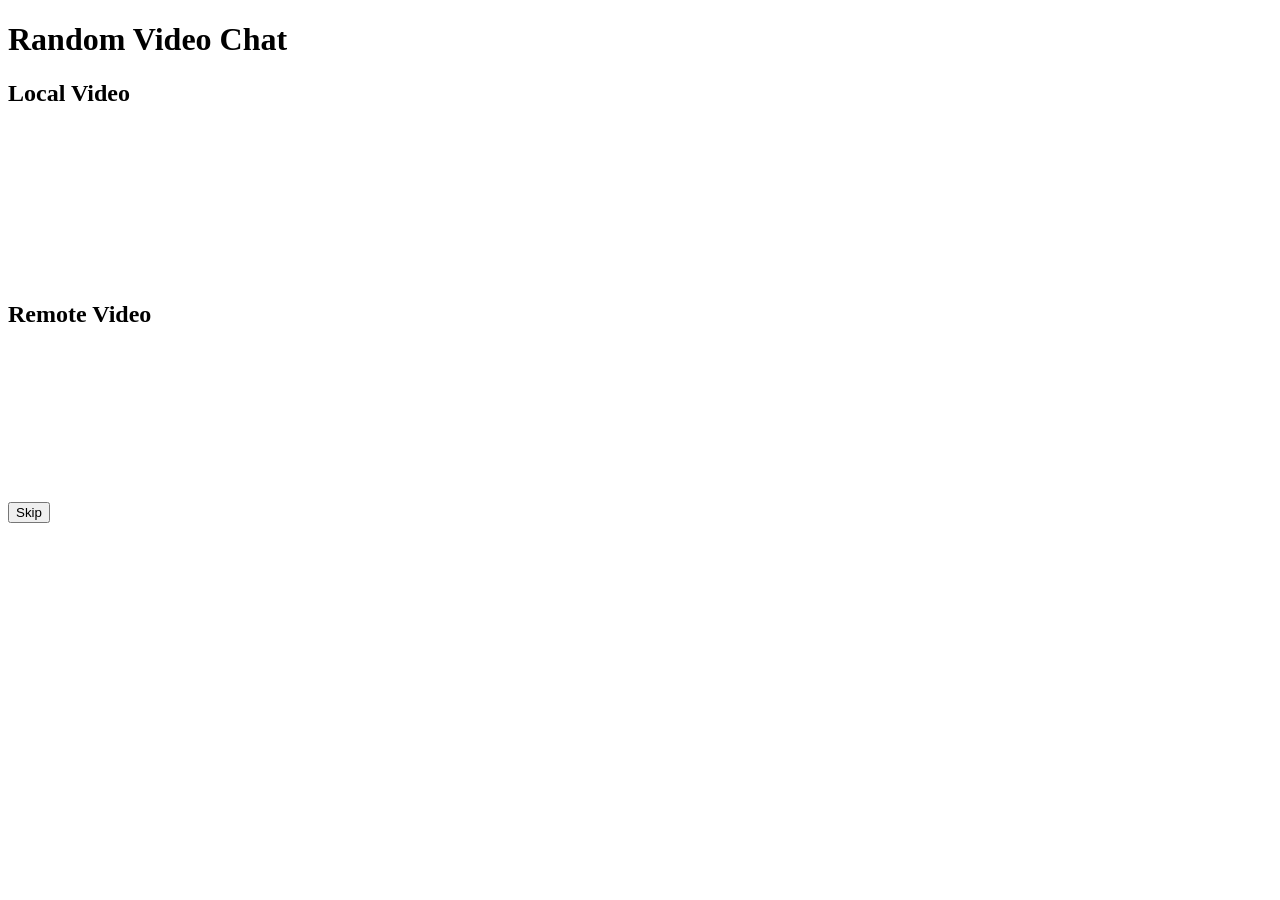
==== index.html @ 14423534 "works and solved webrtc glare" ====
<!DOCTYPE html>
<html>

<head>
<meta charset="UTF-8">
<title>Random Video Chat</title>
<link rel="stylesheet" href="/static/style.css">
</head>

<body>

<div class="container">

<h1>Random Video Chat</h1>

<div class="video-container">

<div class="video-wrapper">
<h2>Local Video</h2>
<video id="localVideo" autoplay muted playsinline></video>
</div>

<div class="video-wrapper">
<h2>Remote Video</h2>
<video id="remoteVideo" autoplay playsinline></video>
</div>

</div>

<div class="controls">
<button id="skipBtn" class="btn btn-secondary">Skip</button>
</div>

</div>

<script src="https://cdn.socket.io/4.7.5/socket.io.min.js"></script>
<script src="/static/script.js"></script>

</body>
</html>
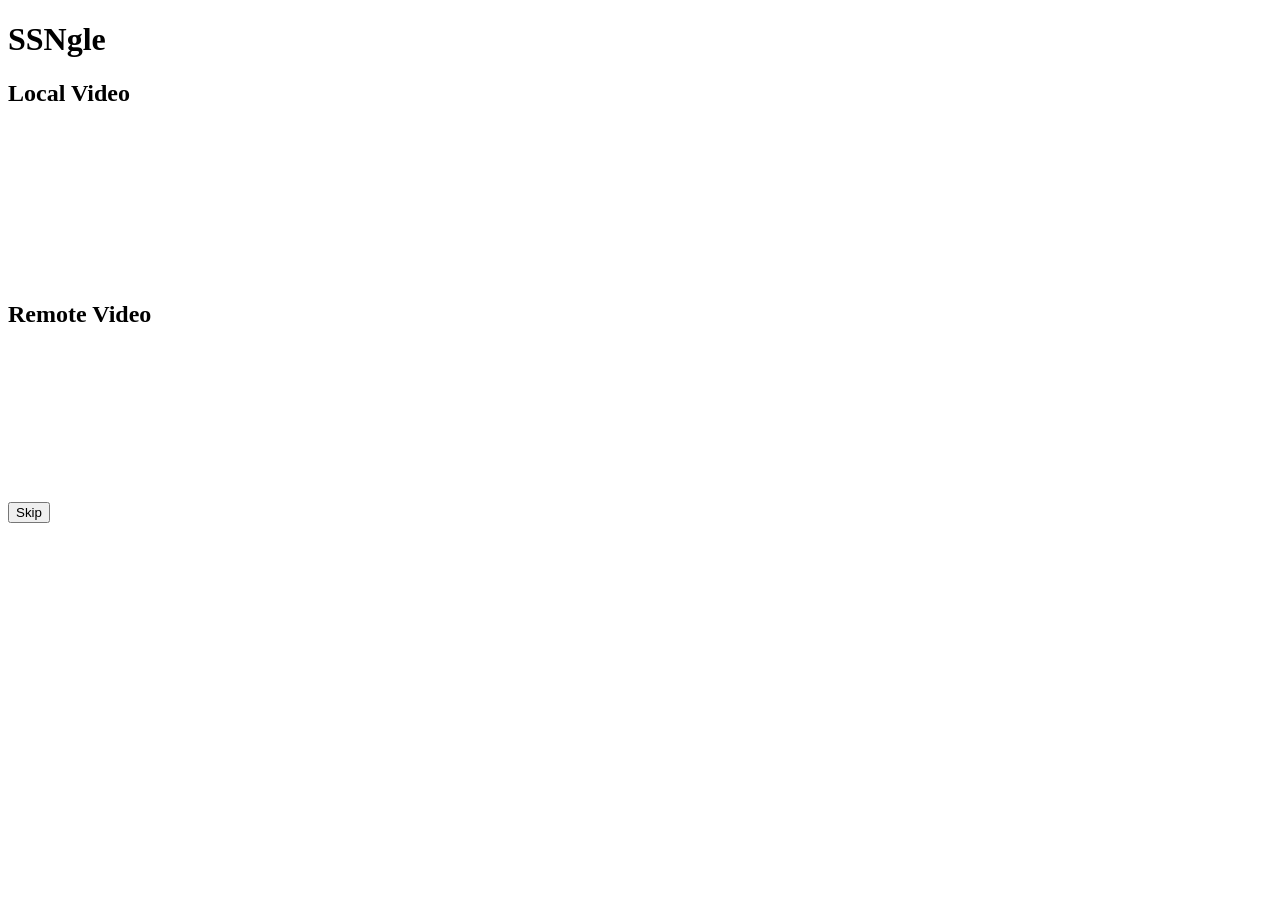
==== commit 31dbf1d5: "works dude" ====
--- a/index.html
+++ b/index.html
@@ -3,7 +3,7 @@
 
 <head>
 <meta charset="UTF-8">
-<title>Random Video Chat</title>
+<title>SSNgle</title>
 <link rel="stylesheet" href="/static/style.css">
 </head>
 
@@ -11,7 +11,9 @@
 
 <div class="container">
 
-<h1>Random Video Chat</h1>
+<header>
+<h1>SSNgle</h1>
+</header>
 
 <div class="video-container">
 
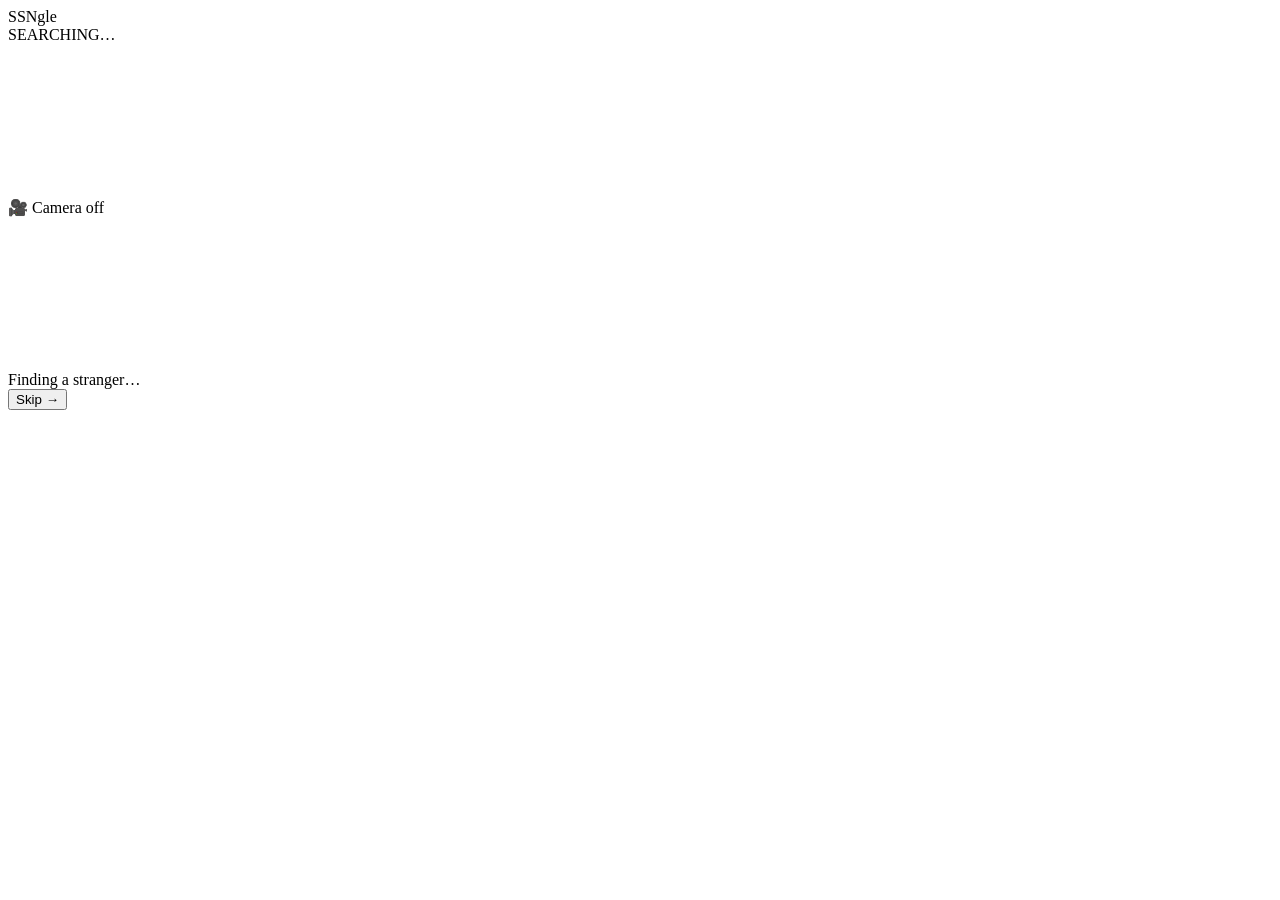
==== commit 7b0d18e6: "UI" ====
--- a/index.html
+++ b/index.html
@@ -1,42 +1,107 @@
 <!DOCTYPE html>
-<html>
-
+<html lang="en">
 <head>
-<meta charset="UTF-8">
-<title>SSNgle</title>
-<link rel="stylesheet" href="/static/style.css">
+  <meta charset="UTF-8" />
+  <meta name="viewport" content="width=device-width, initial-scale=1.0" />
+  <title>SSNgle</title>
+  <link rel="stylesheet" href="/static/style.css" />
 </head>
-
 <body>
 
-<div class="container">
-
 <header>
-<h1>SSNgle</h1>
+  <div class="logo">SSN<span>gle</span></div>
+  <div class="status-pill idle" id="status-pill">IDLE</div>
 </header>
 
-<div class="video-container">
+<div class="chat-screen">
 
-<div class="video-wrapper">
-<h2>Local Video</h2>
-<video id="localVideo" autoplay muted playsinline></video>
-</div>
+  <div class="videos-wrapper">
 
-<div class="video-wrapper">
-<h2>Remote Video</h2>
-<video id="remoteVideo" autoplay playsinline></video>
-</div>
+    <div class="video-box" data-label="YOU">
+      <video id="localVideo" autoplay muted playsinline></video>
+      <div class="placeholder hidden" id="local-placeholder">
+        <span class="icon">🎥</span>
+        <span>Camera off</span>
+      </div>
+    </div>
+
+    <div class="video-box" data-label="STRANGER">
+      <video id="remoteVideo" autoplay playsinline></video>
+      <div class="placeholder" id="remote-placeholder">
+        <div class="spinner" id="remote-spinner"></div>
+        <span id="remote-label">Connecting...</span>
+      </div>
+    </div>
+
+  </div>
+
+  <div class="controls">
+    <button id="skipBtn" class="btn btn-skip">Skip →</button>
+  </div>
 
 </div>
 
-<div class="controls">
-<button id="skipBtn" class="btn btn-secondary">Skip</button>
-</div>
-
-</div>
+<div id="toast"></div>
 
 <script src="https://cdn.socket.io/4.7.5/socket.io.min.js"></script>
 <script src="/static/script.js"></script>
 
+<script>
+  function setStatus(text, cls) {
+    const el = document.getElementById('status-pill');
+    el.textContent = text;
+    el.className = 'status-pill ' + cls;
+  }
+
+  function showToast(msg, duration = 2500) {
+    const t = document.getElementById('toast');
+    t.textContent = msg;
+    t.classList.add('show');
+    setTimeout(() => t.classList.remove('show'), duration);
+  }
+
+  function setRemotePlaceholder(show, spinning = false, text = '') {
+    const ph  = document.getElementById('remote-placeholder');
+    const sp  = document.getElementById('remote-spinner');
+    const lb  = document.getElementById('remote-label');
+    ph.classList.toggle('hidden', !show);
+    sp.style.display = spinning ? 'block' : 'none';
+    lb.textContent = text;
+    document.getElementById('remoteVideo').style.opacity = show ? '0' : '1';
+  }
+
+  window.addEventListener('load', () => {
+    setStatus('SEARCHING…', 'waiting');
+    setRemotePlaceholder(true, true, 'Finding a stranger…');
+
+    socket.on('match_found', () => {
+      setStatus('CONNECTED', 'chatting');
+      setRemotePlaceholder(true, true, 'Connecting video…');
+      showToast('Stranger found!');
+    });
+
+    socket.on('skip', () => {
+      setStatus('SEARCHING…', 'waiting');
+      setRemotePlaceholder(true, true, 'Finding next stranger…');
+      showToast('Stranger disconnected');
+    });
+
+    document.getElementById('remoteVideo').addEventListener('playing', () => {
+      setRemotePlaceholder(false);
+      setStatus('CONNECTED', 'chatting');
+    });
+
+    document.getElementById('localVideo').addEventListener('playing', () => {
+      document.getElementById('local-placeholder').classList.add('hidden');
+    });
+
+    document.getElementById('skipBtn').addEventListener('click', () => {
+      setStatus('SEARCHING…', 'waiting');
+      setRemotePlaceholder(true, true, 'Finding next stranger…');
+      showToast('⏭ Skipped');
+    });
+  });
+</script>
+
 </body>
 </html>
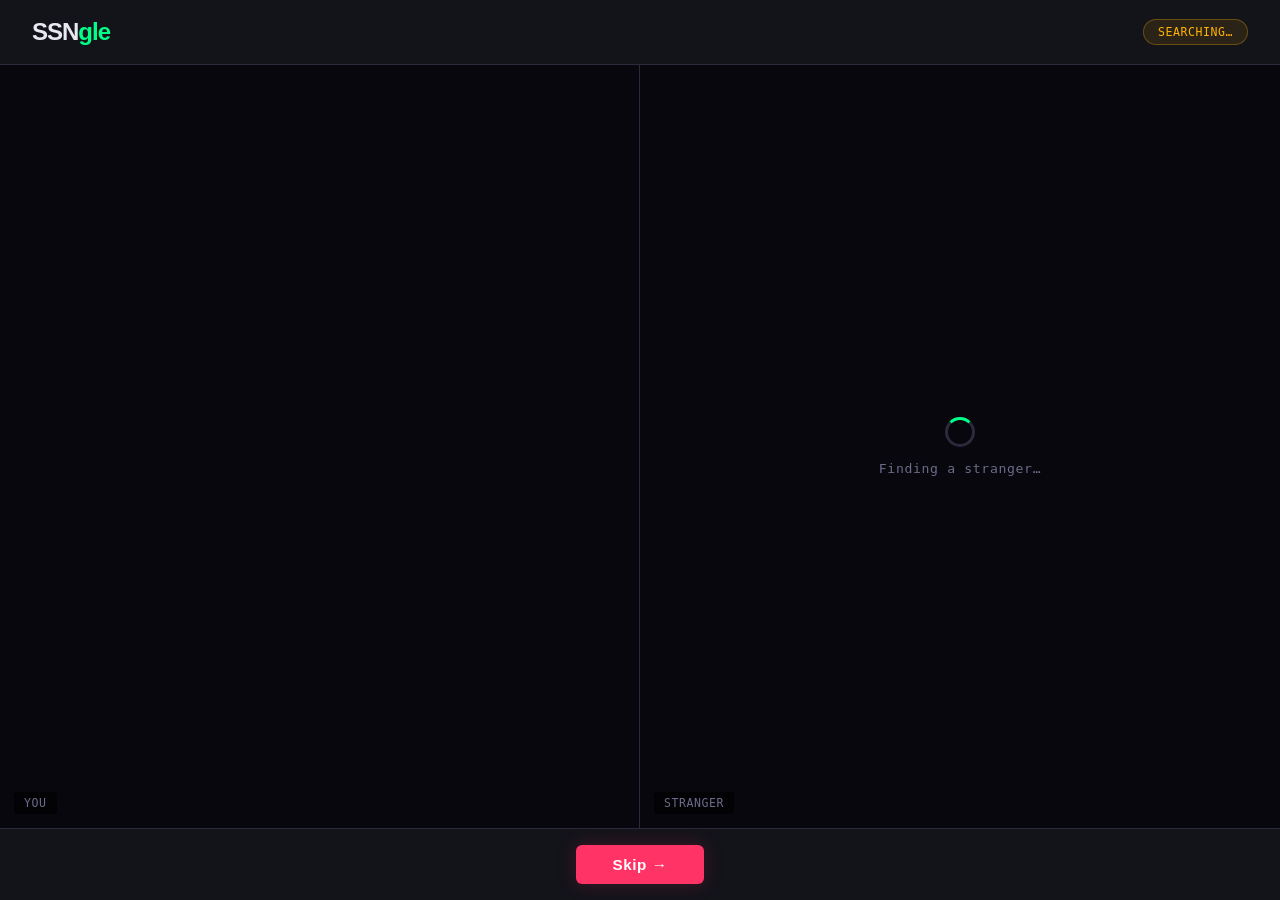
==== commit 5ae03e1c: "favicon" ====
--- a/index.html
+++ b/index.html
@@ -4,6 +4,7 @@
   <meta charset="UTF-8" />
   <meta name="viewport" content="width=device-width, initial-scale=1.0" />
   <title>SSNgle</title>
+  <link rel="icon" href="/static/favicon.ico">
   <link rel="stylesheet" href="/static/style.css" />
 </head>
 <body>
--- a/static/style.css
+++ b/static/style.css
@@ -0,0 +1,217 @@
+@import url('https://fonts.googleapis.com/css2?family=Space+Mono:wght@400;700&family=Syne:wght@400;700;800&display=swap');
+
+*, *::before, *::after { box-sizing: border-box; margin: 0; padding: 0; }
+
+:root {
+  --bg:      #0a0a0f;
+  --surface: #13131a;
+  --border:  #2a2a3a;
+  --accent:  #00ff88;
+  --accent2: #ff3366;
+  --text:    #e8e8f0;
+  --muted:   #6b6b8a;
+}
+
+html, body {
+  height: 100%;
+}
+
+body {
+  background: var(--bg);
+  color: var(--text);
+  font-family: 'Syne', sans-serif;
+  display: flex;
+  flex-direction: column;
+  min-height: 100vh;
+}
+
+header {
+  display: flex;
+  align-items: center;
+  justify-content: space-between;
+  padding: 18px 32px;
+  border-bottom: 1px solid var(--border);
+  background: var(--surface);
+  flex-shrink: 0;
+}
+
+.logo {
+  font-size: 1.5rem;
+  font-weight: 800;
+  letter-spacing: -1px;
+  color: var(--text);
+}
+.logo span { color: var(--accent); }
+
+.status-pill {
+  font-family: 'Space Mono', monospace;
+  font-size: 0.72rem;
+  padding: 5px 14px;
+  border-radius: 99px;
+  letter-spacing: 0.05em;
+  transition: background 0.3s, color 0.3s, border-color 0.3s;
+}
+.status-pill.idle     { background: rgba(107,107,138,0.15); color: var(--muted);   border: 1px solid var(--border); }
+.status-pill.waiting  { background: rgba(255,180,0,0.10);   color: #ffb400;        border: 1px solid rgba(255,180,0,0.3); }
+.status-pill.chatting { background: rgba(0,255,136,0.10);   color: var(--accent);  border: 1px solid rgba(0,255,136,0.3); }
+
+.chat-screen {
+  display: flex;
+  flex-direction: column;
+  flex: 1;
+  min-height: 0;
+}
+
+.videos-wrapper {
+  display: grid;
+  grid-template-columns: 1fr 1fr;
+  flex: 1;
+  min-height: 0;
+  height: calc(100vh - 61px - 72px);
+}
+
+.video-box {
+  position: relative;
+  background: #07070d;
+  overflow: hidden;
+}
+
+.video-box:first-child {
+  border-right: 1px solid var(--border);
+}
+
+.video-box::after {
+  content: attr(data-label);
+  position: absolute;
+  bottom: 14px;
+  left: 14px;
+  font-family: 'Space Mono', monospace;
+  font-size: 0.72rem;
+  padding: 4px 10px;
+  background: rgba(0,0,0,0.55);
+  border-radius: 4px;
+  color: var(--muted);
+  letter-spacing: 0.05em;
+  backdrop-filter: blur(4px);
+  pointer-events: none;
+  z-index: 2;
+}
+
+.video-box video {
+  width: 100%;
+  height: 100%;
+  object-fit: cover;
+  display: block;
+  transition: opacity 0.4s;
+}
+
+.video-box video {
+  transform: scaleX(-1);
+}
+.placeholder {
+  position: absolute;
+  inset: 0;
+  display: flex;
+  flex-direction: column;
+  align-items: center;
+  justify-content: center;
+  gap: 14px;
+  background: #07070d;
+  color: var(--muted);
+  font-family: 'Space Mono', monospace;
+  font-size: 0.82rem;
+  letter-spacing: 0.05em;
+  z-index: 1;
+}
+
+.placeholder .icon {
+  font-size: 2.8rem;
+  opacity: 0.28;
+}
+
+.placeholder.hidden {
+  display: none;
+}
+
+.spinner {
+  width: 30px;
+  height: 30px;
+  border: 3px solid var(--border);
+  border-top-color: var(--accent);
+  border-radius: 50%;
+  animation: spin 0.85s linear infinite;
+}
+
+@keyframes spin { to { transform: rotate(360deg); } }
+
+.controls {
+  height: 72px;
+  background: var(--surface);
+  border-top: 1px solid var(--border);
+  display: flex;
+  align-items: center;
+  justify-content: center;
+  gap: 16px;
+  padding: 0 24px;
+  flex-shrink: 0;
+}
+
+.btn {
+  cursor: pointer;
+  padding: 11px 36px;
+  border-radius: 6px;
+  font-family: 'Syne', sans-serif;
+  font-size: 0.95rem;
+  font-weight: 700;
+  letter-spacing: 0.04em;
+  border: none;
+  transition: transform 0.12s, box-shadow 0.12s;
+}
+
+.btn:hover  { transform: translateY(-2px); }
+.btn:active { transform: translateY(0); }
+
+.btn-skip {
+  background: var(--accent2);
+  color: #fff;
+  box-shadow: 0 0 20px rgba(255,51,102,0.2);
+}
+.btn-skip:hover {
+  box-shadow: 0 0 36px rgba(255,51,102,0.45);
+}
+
+#toast {
+  position: fixed;
+  bottom: 96px;
+  left: 50%;
+  transform: translateX(-50%) translateY(16px);
+  background: var(--surface);
+  border: 1px solid var(--border);
+  padding: 9px 20px;
+  border-radius: 8px;
+  font-family: 'Space Mono', monospace;
+  font-size: 0.78rem;
+  color: var(--text);
+  opacity: 0;
+  transition: opacity 0.28s, transform 0.28s;
+  pointer-events: none;
+  z-index: 999;
+  white-space: nowrap;
+}
+
+#toast.show {
+  opacity: 1;
+  transform: translateX(-50%) translateY(0);
+}
+
+@media (max-width: 600px) {
+  .videos-wrapper {
+    grid-template-columns: 1fr;
+    grid-template-rows: 1fr 1fr;
+    height: calc(100vh - 61px - 72px);
+  }
+  .video-box:first-child {
+    border-right: none;
+    border-bottom: 1px solid var(--border);
+  }
+}
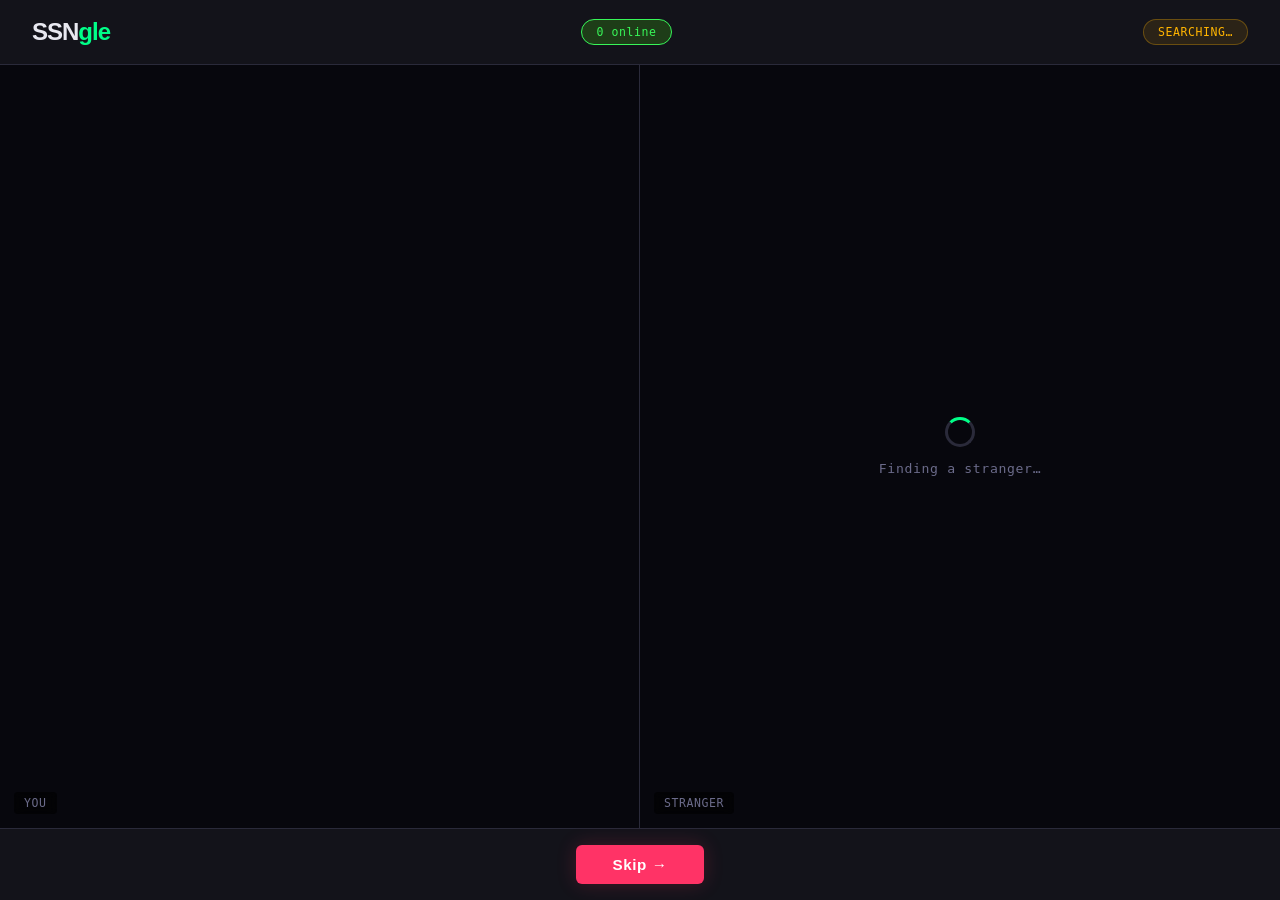
==== commit 60308acd: "UI + online count" ====
--- a/index.html
+++ b/index.html
@@ -11,6 +11,7 @@
 
 <header>
   <div class="logo">SSN<span>gle</span></div>
+  <div class="online-count" id="onlineCount">0 online</div>
   <div class="status-pill idle" id="status-pill">IDLE</div>
 </header>
 
@@ -81,6 +82,12 @@
       showToast('Stranger found!');
     });
 
+    const onlineCount = document.getElementById("onlineCount");
+    socket.on("online_count", data => {
+        console.log("Online users:", data.count);
+        onlineCount.textContent = `${data.count} online`;
+    });
+
     socket.on('skip', () => {
       setStatus('SEARCHING…', 'waiting');
       setRemotePlaceholder(true, true, 'Finding next stranger…');
--- a/static/style.css
+++ b/static/style.css
@@ -54,6 +54,17 @@
 .status-pill.idle     { background: rgba(107,107,138,0.15); color: var(--muted);   border: 1px solid var(--border); }
 .status-pill.waiting  { background: rgba(255,180,0,0.10);   color: #ffb400;        border: 1px solid rgba(255,180,0,0.3); }
 .status-pill.chatting { background: rgba(0,255,136,0.10);   color: var(--accent);  border: 1px solid rgba(0,255,136,0.3); }
+
+.online-count {
+  font-family: 'Space Mono', monospace;
+  font-size: 0.72rem;
+  padding: 5px 14px;
+  border-radius: 99px;
+  letter-spacing: 0.05em;
+  background: rgba(33, 72, 24, 0.796);
+  color: #38f658;
+  border: 1px solid #38f658;
+}
 
 .chat-screen {
   display: flex;
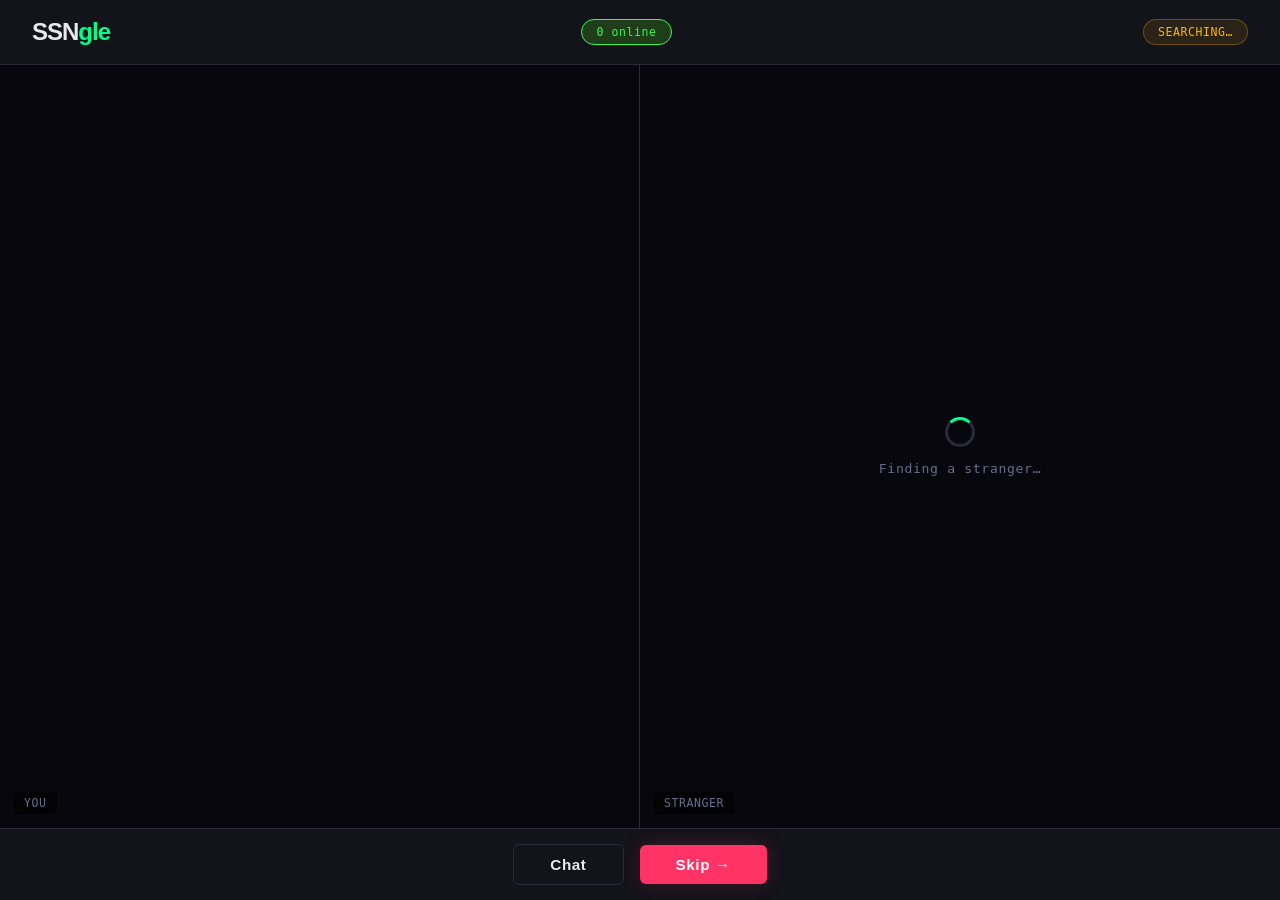
==== commit 784faf6e: "feat: add real-time text chat" ====
--- a/index.html
+++ b/index.html
@@ -38,9 +38,22 @@
   </div>
 
   <div class="controls">
+    <button id="chatBtn" class="btn btn-chat">Chat</button>
     <button id="skipBtn" class="btn btn-skip">Skip →</button>
   </div>
 
+</div>
+
+<div id="chatPanel" class="chat-panel hidden">
+  <div class="chat-header">
+    <span>Chat</span>
+    <button id="chatCloseBtn" class="chat-close" aria-label="Close chat">&times;</button>
+  </div>
+  <div id="chatMessages" class="chat-messages"></div>
+  <form id="chatForm" class="chat-input" autocomplete="off">
+    <input id="chatInput" type="text" placeholder="Say something…" maxlength="500" />
+    <button type="submit" class="chat-send">Send</button>
+  </form>
 </div>
 
 <div id="toast"></div>
--- a/static/style.css
+++ b/static/style.css
@@ -189,6 +189,152 @@
 }
 .btn-skip:hover {
   box-shadow: 0 0 36px rgba(255,51,102,0.45);
+}
+
+.btn-chat {
+  background: var(--surface);
+  color: var(--text);
+  border: 1px solid var(--border);
+}
+.btn-chat:hover {
+  border-color: var(--accent);
+  color: var(--accent);
+}
+
+.chat-panel {
+  position: fixed;
+  top: 61px;
+  right: 0;
+  bottom: 72px;
+  width: 320px;
+  background: var(--surface);
+  border-left: 1px solid var(--border);
+  display: flex;
+  flex-direction: column;
+  z-index: 50;
+}
+.chat-panel.hidden {
+  display: none;
+}
+
+.chat-header {
+  display: flex;
+  align-items: center;
+  justify-content: space-between;
+  padding: 12px 16px;
+  border-bottom: 1px solid var(--border);
+  font-weight: 700;
+  letter-spacing: 0.04em;
+  font-size: 0.9rem;
+}
+
+.chat-close {
+  background: none;
+  border: none;
+  color: var(--muted);
+  font-size: 1.4rem;
+  cursor: pointer;
+  line-height: 1;
+}
+.chat-close:hover {
+  color: var(--text);
+}
+
+.chat-messages {
+  flex: 1;
+  overflow-y: auto;
+  padding: 14px;
+  display: flex;
+  flex-direction: column;
+  gap: 10px;
+}
+
+.chat-msg {
+  max-width: 85%;
+  display: flex;
+  flex-direction: column;
+  gap: 3px;
+}
+.chat-msg.you {
+  align-self: flex-end;
+  align-items: flex-end;
+}
+.chat-msg.stranger {
+  align-self: flex-start;
+  align-items: flex-start;
+}
+
+.chat-label {
+  font-family: 'Space Mono', monospace;
+  font-size: 0.65rem;
+  letter-spacing: 0.06em;
+  color: var(--muted);
+}
+.chat-msg.you .chat-label {
+  color: var(--accent);
+}
+.chat-msg.stranger .chat-label {
+  color: var(--accent2);
+}
+
+.chat-msg p {
+  background: var(--bg);
+  border: 1px solid var(--border);
+  border-radius: 10px;
+  padding: 8px 12px;
+  font-family: 'Space Mono', monospace;
+  font-size: 0.8rem;
+  line-height: 1.4;
+  word-break: break-word;
+  color: var(--text);
+}
+.chat-msg.you p {
+  border-color: rgba(0,255,136,0.35);
+}
+
+.chat-input {
+  display: flex;
+  gap: 8px;
+  padding: 12px;
+  border-top: 1px solid var(--border);
+}
+.chat-input input {
+  flex: 1;
+  background: var(--bg);
+  border: 1px solid var(--border);
+  border-radius: 6px;
+  color: var(--text);
+  font-family: 'Space Mono', monospace;
+  font-size: 0.8rem;
+  padding: 9px 12px;
+  outline: none;
+}
+.chat-input input:focus {
+  border-color: var(--accent);
+}
+.chat-input input::placeholder {
+  color: var(--muted);
+}
+
+.chat-send {
+  background: var(--accent);
+  color: #04130c;
+  border: none;
+  border-radius: 6px;
+  padding: 0 16px;
+  font-family: 'Syne', sans-serif;
+  font-weight: 700;
+  font-size: 0.85rem;
+  cursor: pointer;
+}
+.chat-send:hover {
+  filter: brightness(1.15);
+}
+
+@media (max-width: 600px) {
+  .chat-panel {
+    width: 100%;
+  }
 }
 
 #toast {
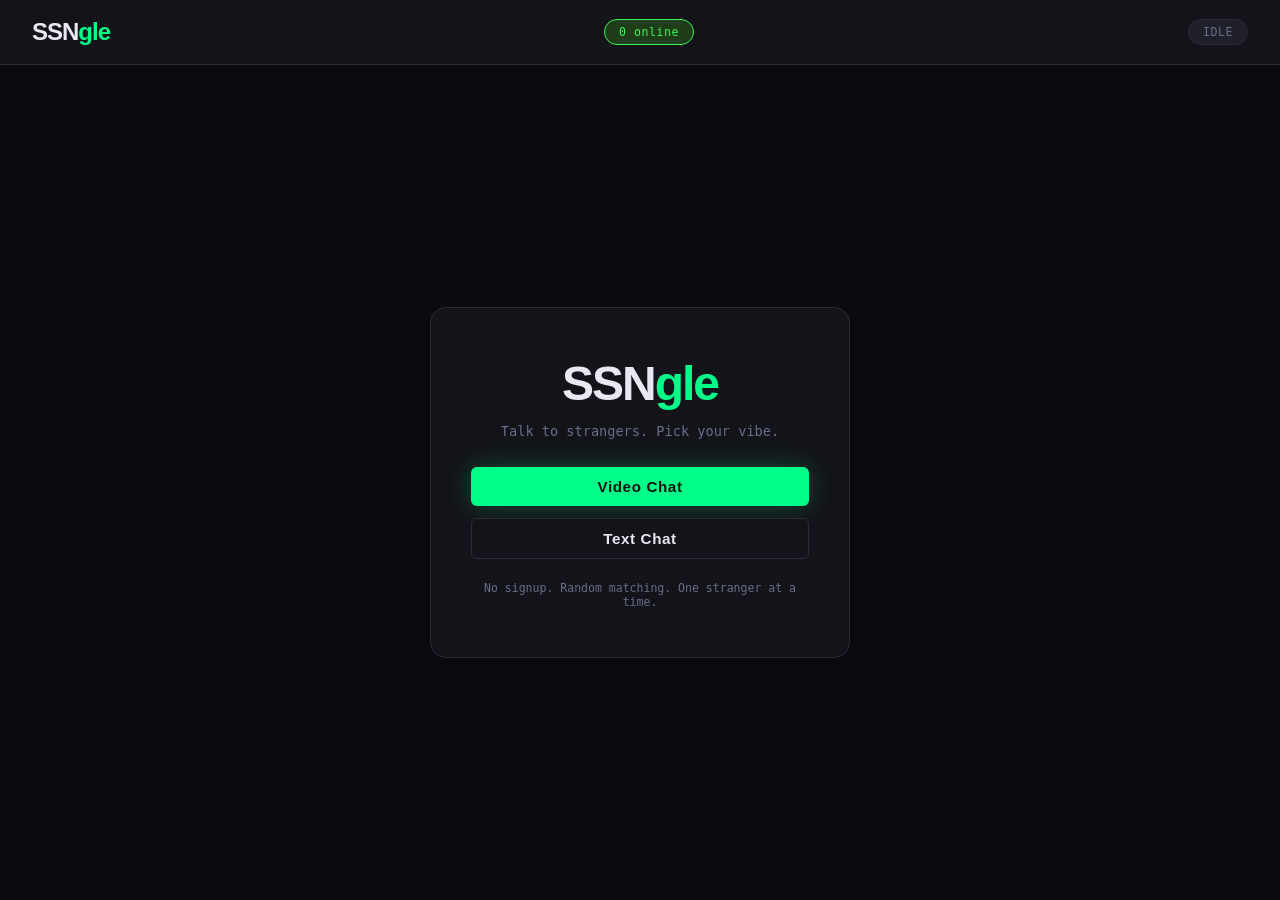
==== commit 548d34a1: "feat: add video/text mode selection with landing page" ====
--- a/index.html
+++ b/index.html
@@ -15,7 +15,19 @@
   <div class="status-pill idle" id="status-pill">IDLE</div>
 </header>
 
-<div class="chat-screen">
+<div id="home" class="home">
+  <div class="home-box">
+    <div class="home-logo">SSN<span>gle</span></div>
+    <p class="home-tagline">Talk to strangers. Pick your vibe.</p>
+    <div class="home-actions">
+      <button id="startVideo" class="btn btn-video">Video Chat</button>
+      <button id="startText" class="btn btn-text">Text Chat</button>
+    </div>
+    <p class="home-note">No signup. Random matching. One stranger at a time.</p>
+  </div>
+</div>
+
+<div class="chat-screen" id="videoMode" style="display:none">
 
   <div class="videos-wrapper">
 
@@ -38,8 +50,27 @@
   </div>
 
   <div class="controls">
+    <button id="videoHomeBtn" class="btn btn-ghost">Home</button>
     <button id="chatBtn" class="btn btn-chat">Chat</button>
     <button id="skipBtn" class="btn btn-skip">Skip →</button>
+  </div>
+
+</div>
+
+<div class="chat-screen" id="textMode" style="display:none">
+
+  <div class="text-chat">
+    <div class="text-chat-header" id="textLabel">Connecting…</div>
+    <div id="textMessages" class="chat-messages"></div>
+    <form id="textForm" class="chat-input" autocomplete="off">
+      <input id="textInput" type="text" placeholder="Say something…" maxlength="500" />
+      <button type="submit" class="chat-send">Send</button>
+    </form>
+  </div>
+
+  <div class="controls">
+    <button id="textHomeBtn" class="btn btn-ghost">Home</button>
+    <button id="textSkipBtn" class="btn btn-skip">Skip →</button>
   </div>
 
 </div>
@@ -60,69 +91,5 @@
 
 <script src="https://cdn.socket.io/4.7.5/socket.io.min.js"></script>
 <script src="/static/script.js"></script>
-
-<script>
-  function setStatus(text, cls) {
-    const el = document.getElementById('status-pill');
-    el.textContent = text;
-    el.className = 'status-pill ' + cls;
-  }
-
-  function showToast(msg, duration = 2500) {
-    const t = document.getElementById('toast');
-    t.textContent = msg;
-    t.classList.add('show');
-    setTimeout(() => t.classList.remove('show'), duration);
-  }
-
-  function setRemotePlaceholder(show, spinning = false, text = '') {
-    const ph  = document.getElementById('remote-placeholder');
-    const sp  = document.getElementById('remote-spinner');
-    const lb  = document.getElementById('remote-label');
-    ph.classList.toggle('hidden', !show);
-    sp.style.display = spinning ? 'block' : 'none';
-    lb.textContent = text;
-    document.getElementById('remoteVideo').style.opacity = show ? '0' : '1';
-  }
-
-  window.addEventListener('load', () => {
-    setStatus('SEARCHING…', 'waiting');
-    setRemotePlaceholder(true, true, 'Finding a stranger…');
-
-    socket.on('match_found', () => {
-      setStatus('CONNECTED', 'chatting');
-      setRemotePlaceholder(true, true, 'Connecting video…');
-      showToast('Stranger found!');
-    });
-
-    const onlineCount = document.getElementById("onlineCount");
-    socket.on("online_count", data => {
-        console.log("Online users:", data.count);
-        onlineCount.textContent = `${data.count} online`;
-    });
-
-    socket.on('skip', () => {
-      setStatus('SEARCHING…', 'waiting');
-      setRemotePlaceholder(true, true, 'Finding next stranger…');
-      showToast('Stranger disconnected');
-    });
-
-    document.getElementById('remoteVideo').addEventListener('playing', () => {
-      setRemotePlaceholder(false);
-      setStatus('CONNECTED', 'chatting');
-    });
-
-    document.getElementById('localVideo').addEventListener('playing', () => {
-      document.getElementById('local-placeholder').classList.add('hidden');
-    });
-
-    document.getElementById('skipBtn').addEventListener('click', () => {
-      setStatus('SEARCHING…', 'waiting');
-      setRemotePlaceholder(true, true, 'Finding next stranger…');
-      showToast('⏭ Skipped');
-    });
-  });
-</script>
-
 </body>
-</html>+</html>
--- a/static/style.css
+++ b/static/style.css
@@ -71,6 +71,74 @@
   flex-direction: column;
   flex: 1;
   min-height: 0;
+}
+
+.home {
+  flex: 1;
+  display: flex;
+  align-items: center;
+  justify-content: center;
+  padding: 24px;
+}
+
+.home-box {
+  background: var(--surface);
+  border: 1px solid var(--border);
+  border-radius: 16px;
+  padding: 48px 40px;
+  text-align: center;
+  max-width: 420px;
+  width: 100%;
+}
+
+.home-logo {
+  font-size: 3rem;
+  font-weight: 800;
+  letter-spacing: -2px;
+}
+.home-logo span { color: var(--accent); }
+
+.home-tagline {
+  margin: 12px 0 28px;
+  color: var(--muted);
+  font-family: 'Space Mono', monospace;
+  font-size: 0.85rem;
+}
+
+.home-actions {
+  display: flex;
+  flex-direction: column;
+  gap: 12px;
+}
+
+.home-note {
+  margin-top: 22px;
+  color: var(--muted);
+  font-family: 'Space Mono', monospace;
+  font-size: 0.72rem;
+}
+
+.text-chat {
+  flex: 1;
+  display: flex;
+  flex-direction: column;
+  min-height: 0;
+  max-width: 720px;
+  width: 100%;
+  margin: 0 auto;
+  border-left: 1px solid var(--border);
+  border-right: 1px solid var(--border);
+  background: var(--surface);
+}
+
+.text-chat-header {
+  padding: 12px 16px;
+  border-bottom: 1px solid var(--border);
+  font-family: 'Space Mono', monospace;
+  font-size: 0.78rem;
+  color: var(--muted);
+  letter-spacing: 0.05em;
+  text-align: center;
 }
 
 .videos-wrapper {
@@ -199,6 +267,35 @@
 .btn-chat:hover {
   border-color: var(--accent);
   color: var(--accent);
+}
+
+.btn-video {
+  background: var(--accent);
+  color: #04130c;
+  box-shadow: 0 0 24px rgba(0,255,136,0.25);
+}
+.btn-video:hover {
+  box-shadow: 0 0 40px rgba(0,255,136,0.45);
+}
+
+.btn-text {
+  background: var(--surface);
+  color: var(--text);
+  border: 1px solid var(--border);
+}
+.btn-text:hover {
+  border-color: var(--accent);
+  color: var(--accent);
+}
+
+.btn-ghost {
+  background: var(--surface);
+  color: var(--muted);
+  border: 1px solid var(--border);
+}
+.btn-ghost:hover {
+  color: var(--text);
+  border-color: var(--text);
 }
 
 .chat-panel {
